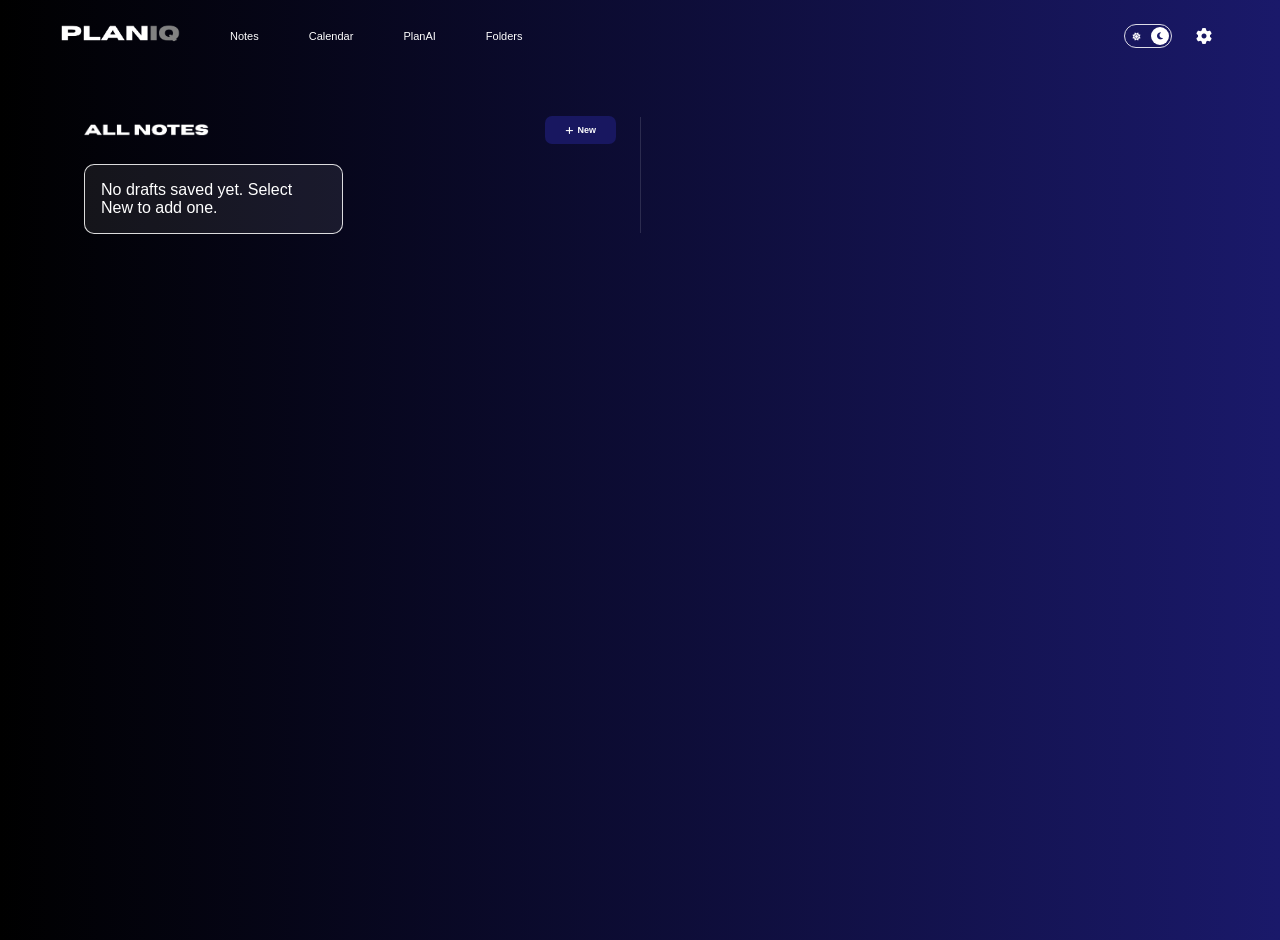
==== notes.html @ 25c4e7f8 "Initial commit" ====
<!DOCTYPE html>
<html lang="en">
<head>
    <meta charset="UTF-8">
    <meta name="viewport" content="width=device-width, initial-scale=1.0">
    <title>NotesTrial</title>
    <link rel="stylesheet" href="https://cdnjs.cloudflare.com/ajax/libs/font-awesome/6.5.2/css/all.min.css">
    <link rel="stylesheet" href="style1.css">
    <link href="https://fonts.googleapis.com/css2?family=Orbitron:wght@800;900&display=swap" rel="stylesheet">

</head>
<body>
    <div class="container">
        <header class="header">
            <div class="left">
            <div class="logo-crop">
            <img id="plan-iq-logo" src="PlanIQ.png" alt="PlanIQ">
            </div>
            
            <div class="links">
            <a href="#">Notes</a>
            <a href="#">Calendar</a>
            <a href="#">PlanAI</a>
            <a href="#">Folders</a>
            </div>
            </div>
            <div class="right">
            <label class="theme-switch" aria-label="Toggle light and dark mode">
                <input type="checkbox" id="theme-switch" role="switch" aria-checked="true" checked>
                <span class="theme-switch__track" aria-hidden="true">
                    <i class="fa-solid fa-sun theme-switch__icon theme-switch__icon--sun"></i>
                    <span class="theme-switch__thumb"></span>
                    <i class="fa-solid fa-moon theme-switch__icon theme-switch__icon--moon"></i>
                </span>
            </label>
            <button class="settings-button" id="settings-button" type="button" aria-label="Settings">
                <i class="fa-solid fa-gear" aria-hidden="true"></i>
            </button>
            </div>
        </header>
        <div class="main">
            <div class="notes">
            <div class="notes-toolbar">
                <img src="3.png" width="125px">
                <a class="new-note-button" href="new-note.html"><i class="fa-solid fa-plus" aria-hidden="true"></i> New</a>
            </div>
            <div class="drafts-container">
                <div id="draft-notes" class="notes notes-grid" aria-label="Saved notes" aria-live="polite"></div>
            </div>
            
            </div>
            <div class="calendar">

            </div>
        </div>
    </div>
    <script src="app.js"></script>
</body>
</html>
---- style1.css ----
:root {
    color-scheme: dark;
    --page-start: #000000;
    --page-end: #1a196a;
    --text-color: #ffffff;
    --field-border: rgba(255, 255, 255, 0.85);
}

:root[data-theme="light"] {
    color-scheme: light;
    --page-start: #ffffff;
    --page-end: #dce1ff;
    --text-color: #17172a;
    --field-border: rgba(23, 23, 42, 0.65);
}

body{
    font-family: "Agrandir", "Nunito", sans-serif;
    min-height: 100vh;
    background: linear-gradient(to right, var(--page-start), var(--page-end));
    color: var(--text-color);
    margin: 20px 60px;
}
.header{
    display: flex;
    justify-content: space-between;
}
.left{
    display: flex;
    gap: 50px;
}
.logo-crop {
  width: 120px;  /* visible logo width */
  height: 30px;  /* visible logo height */
  overflow: hidden;
}

.logo-crop img {
  width: 100%;
  height: 100%;
  object-fit: cover;
  object-position: center;
}
.links{
    display: flex;
    align-items: center;
    gap: 50px;
}

.links a {
    color: var(--text-color);
    font: 10px Arial, sans-serif;
    text-decoration: none;
    font-size: 11px;
}
.right {
    display: flex;
    align-items: center;
    gap: 16px;
}
.search-input {
    position: relative;
    width: 142px;
}

.my-input {
    width: 100%;
    height: 22px;
    padding: 0 10px;
    border: 1px solid var(--field-border);
    border-radius: 999px;
    outline: none;
    background: linear-gradient(to right, var(--page-start), var(--page-end));
    color: var(--text-color);
    font: 10px Arial, sans-serif;
    text-align: center;
    text-indent: 10px;
}

.my-input::placeholder {
    color: var(--text-color);
    opacity: 1;
}

.search-input .fa-magnifying-glass {
    position: absolute;
    z-index: 1;
    top: 50%;
    left: calc(50% - 27px);
    transform: translateY(-50%);
    color: var(--text-color);
    font-size: 7px;
    pointer-events: none;
}

.theme-switch {
    position: relative;
    display: inline-flex;
    width: 48px;
    height: 24px;
    flex: 0 0 auto;
    cursor: pointer;
}

.theme-switch input {
    position: absolute;
    inset: 0;
    z-index: 2;
    width: 100%;
    height: 100%;
    margin: 0;
    opacity: 0;
    cursor: pointer;
}

.theme-switch__track {
    position: absolute;
    inset: 0;
    display: flex;
    align-items: center;
    justify-content: space-around;
    border: 1px solid var(--field-border);
    border-radius: 999px;
    color: var(--text-color);
    font: 12px Arial, sans-serif;
}

.theme-switch__icon {
    position: relative;
    z-index: 1;
    width: 12px;
    text-align: center;
    font-size: 8px;
    line-height: 1;
}

.theme-switch__icon--sun {
    color: #fff;
}

.theme-switch__icon--moon {
    color: #1a196a;
}

.theme-switch__thumb {
    position: absolute;
    top: 2px;
    left: 2px;
    width: 18px;
    height: 18px;
    border-radius: 50%;
    background: var(--text-color);
    transition: transform 160ms ease;
    z-index: 0;
}

.theme-switch input:checked + .theme-switch__track .theme-switch__thumb {
    transform: translateX(24px);
}

.theme-switch input:focus-visible + .theme-switch__track {
    outline: 2px solid #8ea4ff;
    outline-offset: 3px;
}

.settings-button {
    display: grid;
    place-items: center;
    width: 32px;
    height: 32px;
    padding: 0;
    border: 0;
    background: transparent;
    color: var(--text-color);
    font-size: 16px;
    cursor: pointer;
}

.settings-button:focus-visible {
    outline: 2px solid #8ea4ff;
    outline-offset: 3px;
}

.drafts {
    width: min(100%, 760px);
    margin: 48px auto;
    font-family: Arial, sans-serif;
}

.drafts h1 {
    margin-bottom: 20px;
    font-family: Orbitron, Arial, sans-serif;
}

.note-form {
    display: grid;
    gap: 10px;
    padding: 20px;
    border: 1px solid var(--field-border);
    border-radius: 12px;
    background: transparent;
}

.note-form label {
    font-size: 14px;
    font-weight: 600;
}

.note-form input,
.note-form textarea {
    width: 100%;
    padding: 10px 12px;
    border: 1px solid var(--field-border);
    border-radius: 7px;
    background: transparent;
    color: var(--text-color);
    font: 14px Arial, sans-serif;
}

.note-form input::placeholder,
.note-form textarea::placeholder {
    color: var(--text-color);
    opacity: 0.7;
}

.note-form button {
    justify-self: start;
    padding: 9px 16px;
    border: 1px solid var(--field-border);
    border-radius: 7px;
    background: transparent;
    color: var(--text-color);
    font: inherit;
    cursor: pointer;
}

.notes-grid {
    display: grid;
    grid-template-columns: repeat(auto-fill, minmax(220px, 1fr));
    gap: 14px;
    margin-top: 20px;
}

.note-card,
.empty-state {
    margin: 0;
    padding: 16px;
    border: 1px solid var(--field-border);
    border-radius: 10px;
    background: linear-gradient(to right, var(--page-start), var(--page-end));
}

.note-card h2 {
    margin: 0 0 8px;
    font-size: 16px;
}

.note-card p {
    margin: 0;
    white-space: pre-wrap;
    overflow-wrap: anywhere;
}

@media (max-width: 600px) {
    body {
        margin: 16px;
    }
}


.drafts {
    width: min(100%, 900px);
    margin: 48px auto;
    font-family: Arial, sans-serif;
}

.drafts h1 {
    margin: 0;
    font-family: Orbitron, Arial, sans-serif;
}

.drafts-heading {
    display: flex;
    align-items: center;
    justify-content: space-between;
    gap: 16px;
    margin-bottom: 22px;
}

.new-note-button {
    display: inline-flex;
    width: fit-content;
    align-items: center;
    justify-content: center;
    gap: 4px;
    margin-left: auto;
    min-height: 24px;
    padding: 2px 20px;
    border-radius: 7px;
    background: transparent;
    color: var(--text-color);
    font: 9px "Agrandir", "Nunito", sans-serif;
    text-decoration: none;
    cursor: pointer;
    background-color: #181760;
    font-weight: bold;
}

.notes-toolbar {
    display: flex;
    width: 100%;
    align-items: center;
    justify-content: space-between;
}

.note-form button {
    display: inline-flex;
    align-items: center;
    justify-content: center;
    gap: 8px;
    min-height: 40px;
    padding: 10px, 5px;
    border: 1px solid var(--field-border);
    border-radius: 7px;
    background: transparent;
    color: var(--text-color);
    font: 10px Arial, sans-serif;
    text-decoration: none;
    cursor: pointer;
}

.cancel-note-button {
    display: inline-flex;
    align-items: center;
    justify-content: center;
    gap: 8px;
    min-height: 40px;
    padding: 10px, 5px;
    border: 1px solid var(--field-border);
    border-radius: 7px;
    background: transparent;
    color: var(--text-color);
    font: 10px Arial, sans-serif;
    text-decoration: none;
    cursor: pointer;
}

.new-note-button:hover {
    background: rgb(255 255 255 / 12%);
}

.note-form button:hover {
    background: rgb(255 255 255 / 12%);
}

.cancel-note-button:hover {
    background: rgb(255 255 255 / 12%);
}

.note-form {
    display: grid;
    gap: 10px;
    max-width: 700px;
    padding: 20px;
    border: 1px solid var(--field-border);
    border-radius: 12px;
    background: rgb(255 255 255 / 8%);
}

.note-form label {
    font-size: 14px;
    font-weight: 600;
}

.note-form input,
.note-form textarea {
    width: 100%;
    padding: 10px 12px;
    border: 1px solid var(--field-border);
    border-radius: 7px;
    background: transparent;
    color: var(--text-color);
    font: 14px Arial, sans-serif;
}

.note-form input::placeholder,
.note-form textarea::placeholder {
    color: var(--text-color);
    opacity: 0.7;
}

.note-form textarea {
    resize: vertical;
}

.note-form-actions {
    display: flex;
    justify-content: flex-end;
    gap: 10px;
    margin-top: 8px;
}

.notes-grid {
    display: grid;
    grid-template-columns: repeat(auto-fill, minmax(220px, 1fr));
    gap: 14px;
}

.note-card,
.empty-state {
    margin: 0;
    padding: 16px;
    border: 1px solid var(--field-border);
    border-radius: 10px;
    background: rgb(255 255 255 / 8%);
}

.note-card h2 {
    margin: 0 0 8px;
    font-size: 16px;
}

.note-card p {
    margin: 0;
    white-space: pre-wrap;
    overflow-wrap: anywhere;
}

@media (max-width: 600px) {
    body {
        margin: 16px;
    }

    .drafts {
        margin-top: 32px;
    }
}


.drafts {
    width: min(100%, 900px);
    margin: 48px 0;
}

.drafts-title-image {
    display: block;
    width: 100px;
    height: auto;
}

.notes {
    width: 100%;
    margin: 0 auto 0 0;
}

.notes-grid {
    justify-content: start;
}

.main {
    display: grid;
    grid-template-columns: minmax(0, 1fr) minmax(0, 1fr);
    align-items: stretch;
    margin-top: 40px;
}

.main > .notes {
    min-width: 0;
    width: auto;
    margin: 0;
    padding: 24px;
}

.drafts-container {
    padding-top: 20px;
}

.main > .calendar {
    position: relative;
    min-width: 0;
    padding: 24px;
}

.main > .calendar::before {
    position: absolute;
    top: 50%;
    left: 0;
    height: 70%;
    border-left: 1px solid color-mix(in srgb, var(--field-border) 15%, transparent);
    content: "";
    transform: translateY(-50%);
}

.main > .notes .notes-grid {
    grid-template-columns: repeat(2, minmax(0, 1fr));
    gap: 14px;
}

@media (max-width: 700px) {
    .main {
        grid-template-columns: minmax(0, 1fr);
    }

    .main > .notes {
        padding: 20px 0;
    }

    .drafts-container {
        padding-top: 5px;
    }

    .main > .calendar {
        border-top: 1px solid var(--field-border);
        padding: 20px 0;
    }

    .main > .calendar::before {
        display: none;
    }

    .main > .notes .notes-grid {
        grid-template-columns: minmax(0, 1fr);
    }
}
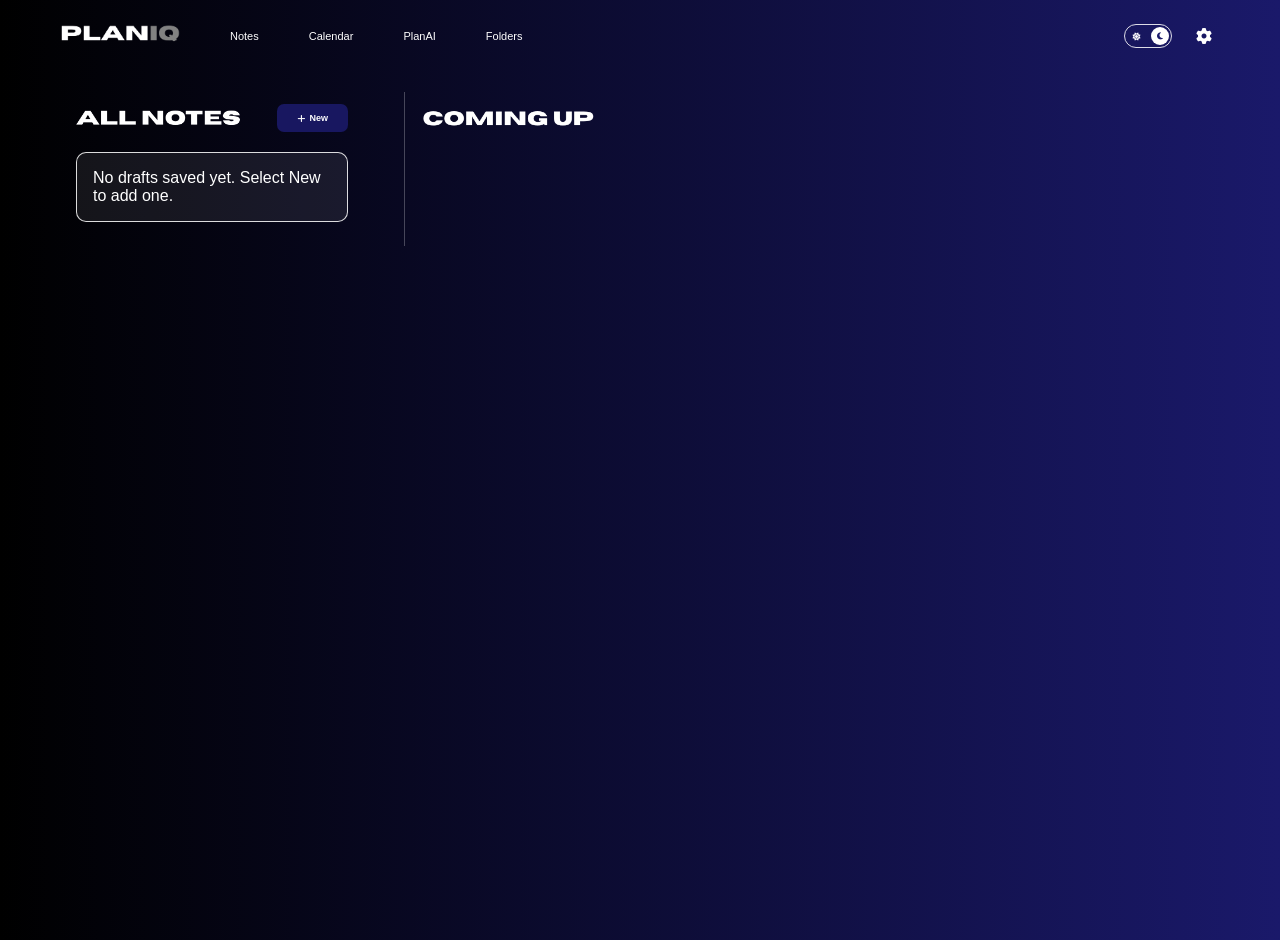
==== commit e14490fa: "Refine notes page layout and draft cards" ====
--- a/notes.html
+++ b/notes.html
@@ -41,7 +41,7 @@
         <div class="main">
             <div class="notes">
             <div class="notes-toolbar">
-                <img src="3.png" width="125px">
+                <img src="3.png" alt="All Notes">
                 <a class="new-note-button" href="new-note.html"><i class="fa-solid fa-plus" aria-hidden="true"></i> New</a>
             </div>
             <div class="drafts-container">
@@ -50,7 +50,7 @@
             
             </div>
             <div class="calendar">
-
+                <img class="calendar-heading-image" src="comingup-dark-cropped.png" alt="Coming Up">
             </div>
         </div>
     </div>
--- a/style1.css
+++ b/style1.css
@@ -415,6 +415,29 @@
     background: rgb(255 255 255 / 8%);
 }
 
+.note-card {
+    width: 100%;
+    border: 1px solid transparent;
+    background: linear-gradient(
+        to right,
+        color-mix(in srgb, var(--page-start) 65%, transparent),
+        color-mix(in srgb, var(--page-end) 65%, transparent)
+    );
+    background-size: 100% 100%;
+    background-repeat: no-repeat;
+    color: var(--text-color);
+    font: inherit;
+    text-align: left;
+    cursor: pointer;
+    transition: transform 180ms ease, border-color 180ms ease;
+}
+
+.note-card:hover,
+.note-card:focus-visible {
+    border-color: rgb(255 255 255 / 55%);
+    transform: translateY(-4px);
+}
+
 .note-card h2 {
     margin: 0 0 8px;
     font-size: 16px;
@@ -459,7 +482,8 @@
 
 .main {
     display: grid;
-    grid-template-columns: minmax(0, 1fr) minmax(0, 1fr);
+    grid-template-columns: minmax(260px, 320px) minmax(0, 1fr);
+    column-gap: 24px;
     align-items: stretch;
     margin-top: 40px;
 }
@@ -468,7 +492,19 @@
     min-width: 0;
     width: auto;
     margin: 0;
-    padding: 24px;
+    padding: 12px 32px 24px 16px;
+}
+
+.notes-toolbar img,
+.calendar-heading-image {
+    display: block;
+    width: 165px;
+    height: auto;
+}
+
+.calendar-heading-image {
+    width: 175px;
+    margin-top: 6px;
 }
 
 .drafts-container {
@@ -478,31 +514,47 @@
 .main > .calendar {
     position: relative;
     min-width: 0;
-    padding: 24px;
-}
-
-.main > .calendar::before {
-    position: absolute;
-    top: 50%;
-    left: 0;
-    height: 70%;
-    border-left: 1px solid color-mix(in srgb, var(--field-border) 15%, transparent);
-    content: "";
-    transform: translateY(-50%);
+    padding: 12px 0 24px 16px;
+    border-left: 1px solid color-mix(in srgb, var(--field-border) 30%, transparent);
 }
 
 .main > .notes .notes-grid {
-    grid-template-columns: repeat(2, minmax(0, 1fr));
-    gap: 14px;
+    grid-template-columns: minmax(0, 1fr);
+    gap: 24px;
+}
+
+.main > .notes .note-card {
+    min-height: 138px;
+    padding: 12px;
+    border-radius: 9px;
+}
+
+.main > .notes .note-card h2 {
+    margin-bottom: 8px;
+    font-size: 16px;
+    font-weight: 400;
+}
+
+.main > .notes .note-card p {
+    display: -webkit-box;
+    overflow: hidden;
+    color: color-mix(in srgb, var(--text-color) 72%, transparent);
+    font-size: 12px;
+    line-height: 1.4;
+    -webkit-box-orient: vertical;
+    -webkit-line-clamp: 3;
 }
 
 @media (max-width: 700px) {
     .main {
         grid-template-columns: minmax(0, 1fr);
+        gap: 28px;
+        margin-top: 32px;
     }
 
     .main > .notes {
-        padding: 20px 0;
+        padding: 12px 0 24px;
+        border-right: 0;
     }
 
     .drafts-container {
@@ -511,11 +563,8 @@
 
     .main > .calendar {
         border-top: 1px solid var(--field-border);
+        border-left: 0;
         padding: 20px 0;
-    }
-
-    .main > .calendar::before {
-        display: none;
     }
 
     .main > .notes .notes-grid {
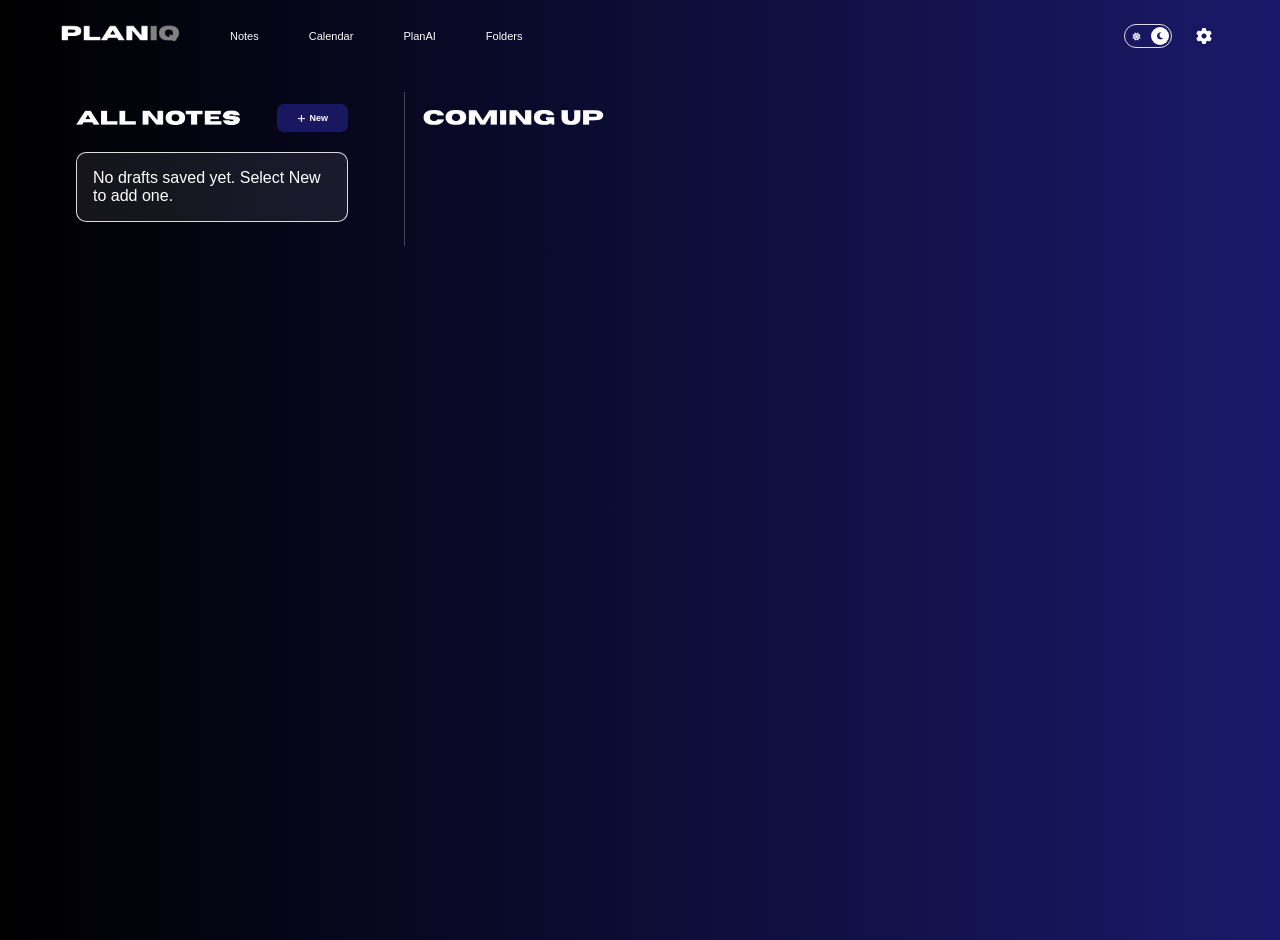
==== commit 3b4840a9: "Make notes page the site landing page" ====
--- a/notes.html
+++ b/notes.html
@@ -18,7 +18,7 @@
             </div>
             
             <div class="links">
-            <a href="#">Notes</a>
+            <a href="notes.html">Notes</a>
             <a href="#">Calendar</a>
             <a href="#">PlanAI</a>
             <a href="#">Folders</a>
--- a/style1.css
+++ b/style1.css
@@ -503,8 +503,8 @@
 }
 
 .calendar-heading-image {
-    width: 175px;
-    margin-top: 6px;
+    width: 185px;
+    margin-top: 4px;
 }
 
 .drafts-container {
@@ -541,6 +541,7 @@
     color: color-mix(in srgb, var(--text-color) 72%, transparent);
     font-size: 12px;
     line-height: 1.4;
+    line-clamp: 3;
     -webkit-box-orient: vertical;
     -webkit-line-clamp: 3;
 }
